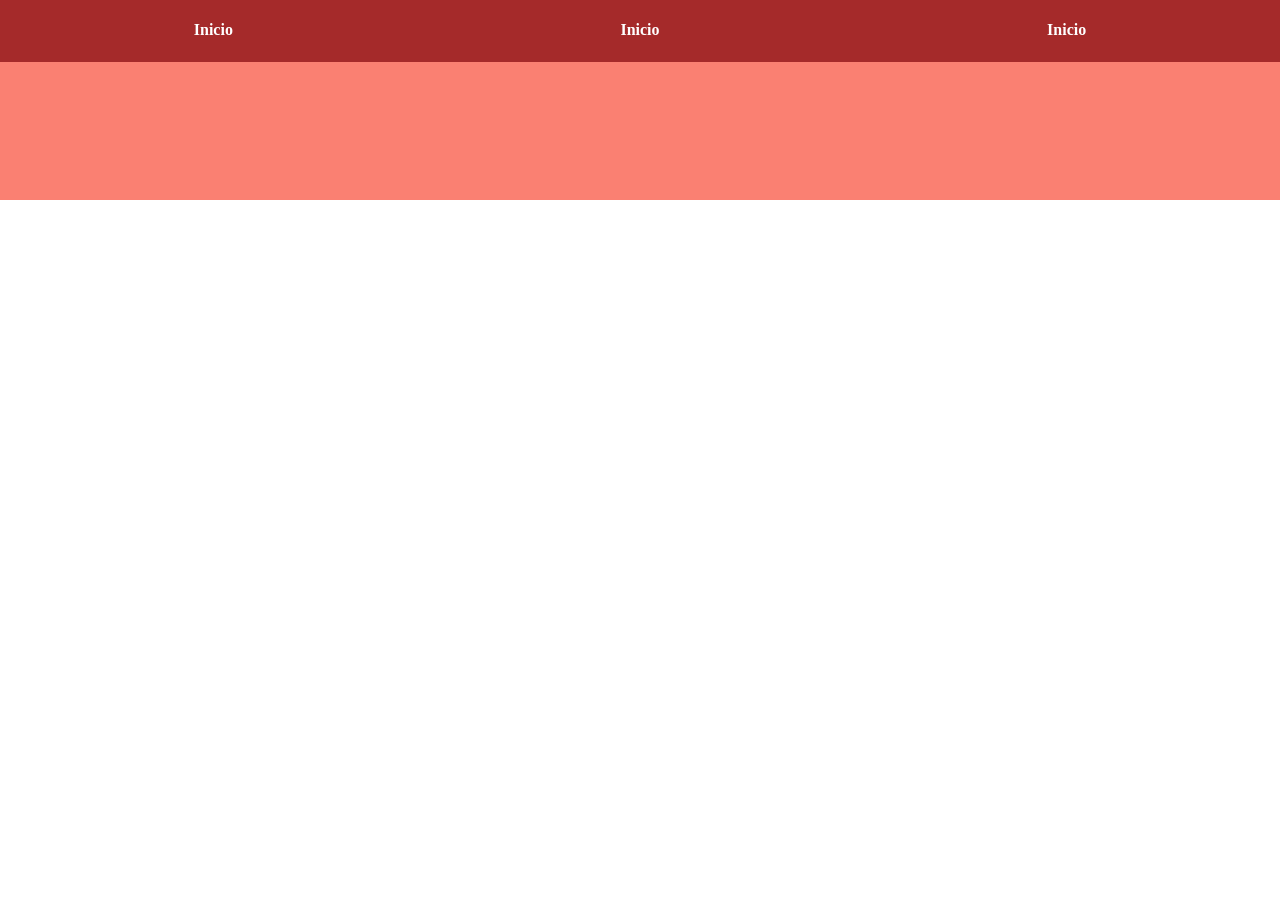
==== index.html @ d69a926d "Pagina web simple" ====
<!DOCTYPE html>
<html lang="es">
<head>
    <meta charset="UTF-8">
    <meta name="viewport" content="width=device-width, initial-scale=1.0">
    <title>Document</title>
    <link rel="stylesheet" href="css/style.css">
</head>
<body>
    <header class="principal">
        <nav class="menu">
            <a href="#" class="start">
                <strong>Inicio</strong>
            </a>
            <a href="#" class="mid">
                <strong>Inicio</strong>
            </a>
            <a href="#" class="end">
                <strong>Inicio</strong>
            </a>
        </nav>
    </header>
</body>
</html>
---- css/style.css ----
body {
    margin: 0px;
}
.principal {
    width: 100%;
    height: 200px;
    background-color: salmon;
    display: flex;
    flex-direction: row;
    align-items: center;
    justify-content: center;
    margin: 0;
}
.menu {
    display: flex;
    flex-direction: row;
    align-items: center;
    background-color: chocolate;
    height: 64px;
    width: 100%;
    margin-top: -140px;
}
a {
    text-decoration: none;
    color: white;
    transition: all 1s ease;
}
a:hover {
    background-color: chocolate;
    transition: all 1s ease;
}
.start {
    display: flex;
    flex-direction: row;
    align-items: center;
    height: 64px;
    width: 33.5%;
    justify-content: center;
    background-color: brown;
}
.mid {
    display: flex;
    flex-direction: row;
    align-items: center;
    justify-content: center;
    height: 64px;
    width: 33.5%;
    background-color: brown;
}
.end {
    display: flex;
    flex-direction: row;
    align-items: center;
    justify-content: center;
    float: right;
    height: 64px;
    width: 33.5%;
    background-color: brown;
}
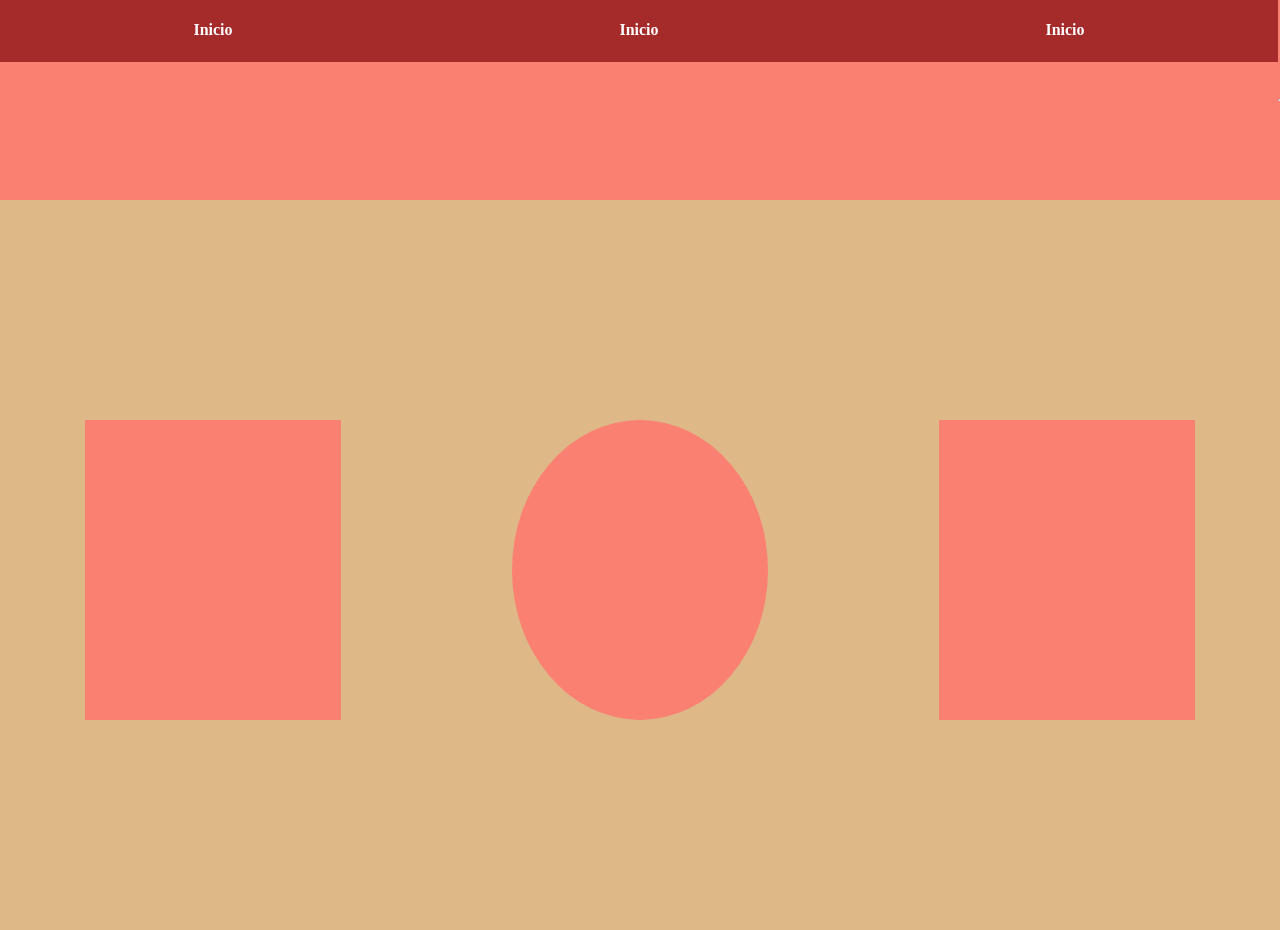
==== commit b6d1e786: "article" ====
--- a/index.html
+++ b/index.html
@@ -19,6 +19,18 @@
                 <strong>Inicio</strong>
             </a>
         </nav>
+        <hr>
     </header>
+    <article class="cuerpo">
+        <div class="features">
+            
+        </div>
+        <div class="features circulo">
+            
+        </div>
+        <div class="features">
+            
+        </div>
+    </article>
 </body>
 </html>
--- a/css/style.css
+++ b/css/style.css
@@ -58,3 +58,26 @@
     width: 33.5%;
     background-color: brown;
 }
+.cuerpo {
+    margin: auto;
+    height: 720px;
+    width: 100%;
+    background-color: burlywood;
+    padding-top: 10px;
+    display: flex;
+    flex-direction: row;
+    justify-content: center;
+    margin: auto;
+}
+.features {
+    height: 300px;
+    width: 20%;
+    display: flex;
+    flex-direction: row;
+    justify-content: center;
+    margin: auto;
+    background-color: salmon;
+}
+.circulo {
+    border-radius: 100%;
+}
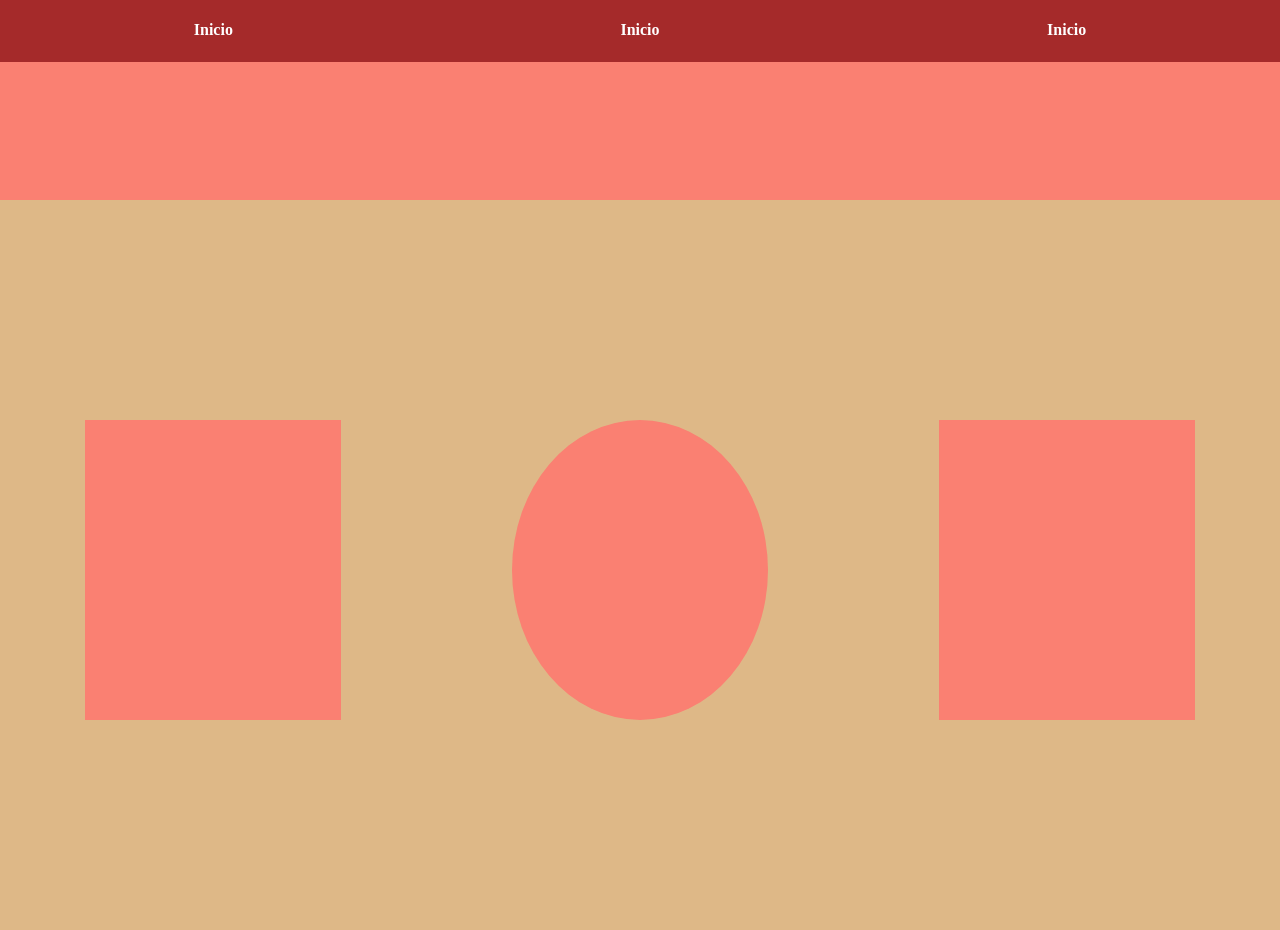
==== commit b60d3ab8: "Menú pegajoso" ====
--- a/index.html
+++ b/index.html
@@ -5,10 +5,11 @@
     <meta name="viewport" content="width=device-width, initial-scale=1.0">
     <title>Document</title>
     <link rel="stylesheet" href="css/style.css">
+    <script type="text/javascript" src="js/main.js"></script>
 </head>
 <body>
     <header class="principal">
-        <nav class="menu">
+        <nav class="menu sticky">
             <a href="#" class="start">
                 <strong>Inicio</strong>
             </a>
@@ -19,7 +20,6 @@
                 <strong>Inicio</strong>
             </a>
         </nav>
-        <hr>
     </header>
     <article class="cuerpo">
         <div class="features">
--- a/css/style.css
+++ b/css/style.css
@@ -80,4 +80,7 @@
 }
 .circulo {
     border-radius: 100%;
+}
+.menu.sticky {
+    position: fixed;
 }
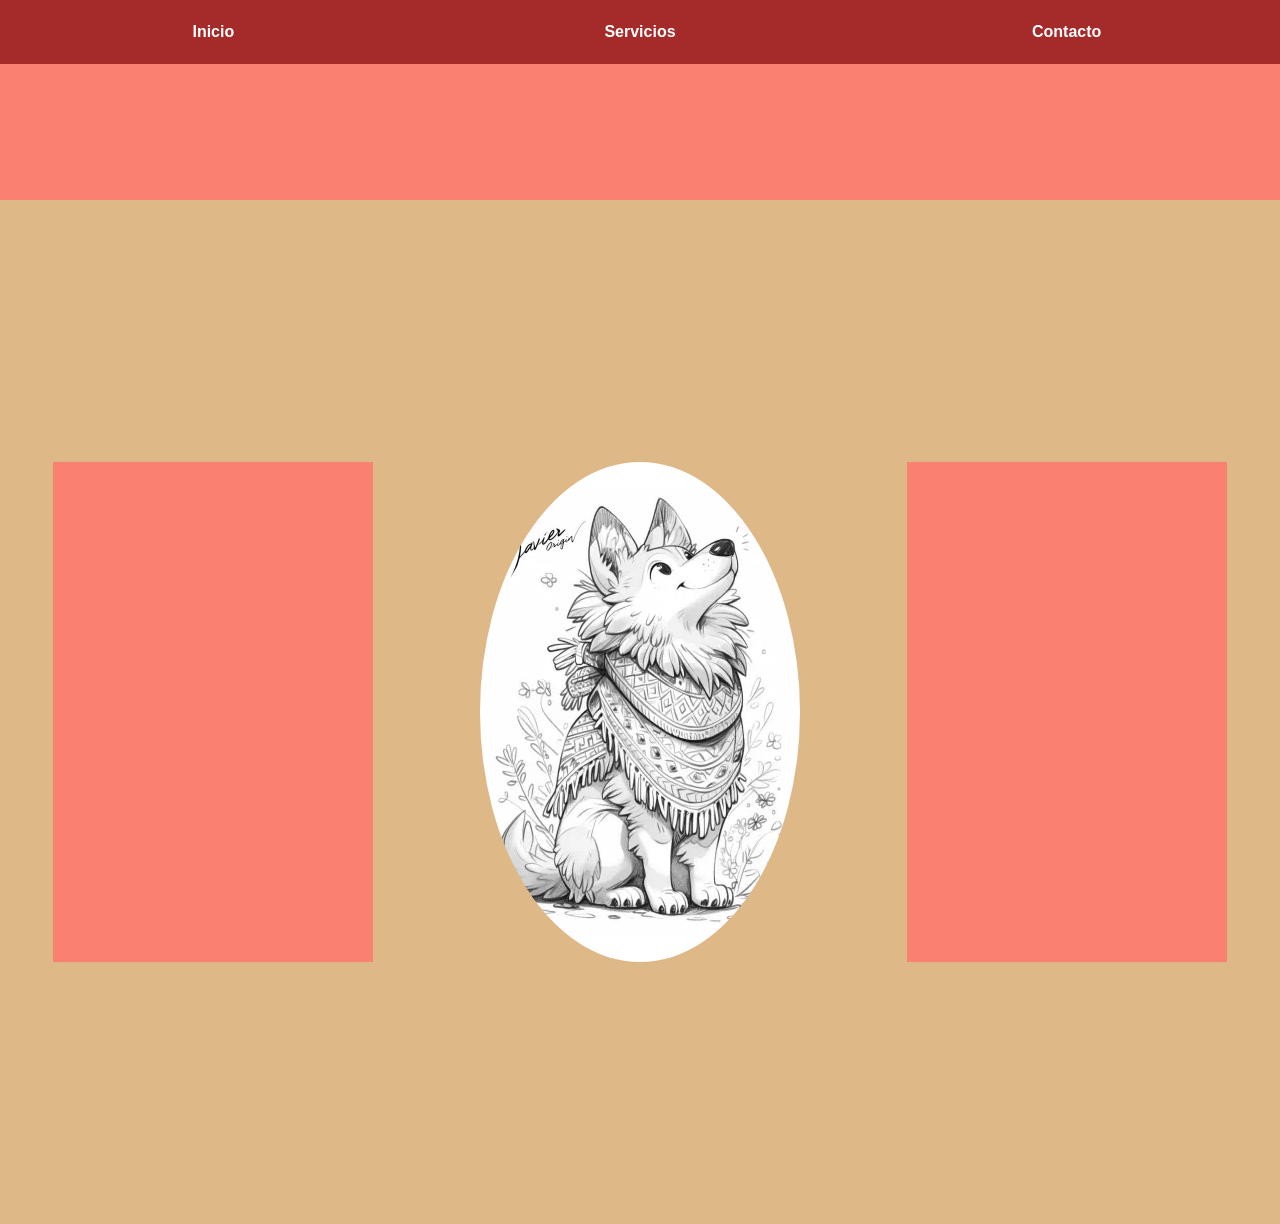
==== commit ddf387ab: "renombre" ====
--- a/index.html
+++ b/index.html
@@ -1,6 +1,7 @@
 <!DOCTYPE html>
 <html lang="es">
 <head>
+    <meta name="Author" content="ArchiStep">
     <meta charset="UTF-8">
     <meta name="viewport" content="width=device-width, initial-scale=1.0">
     <title>Document</title>
@@ -10,14 +11,14 @@
 <body>
     <header class="principal">
         <nav class="menu sticky">
-            <a href="#" class="start">
+            <a href="index.html" class="start">
                 <strong>Inicio</strong>
             </a>
-            <a href="#" class="mid">
-                <strong>Inicio</strong>
+            <a href="servicios.html" class="mid">
+                <strong>Servicios</strong>
             </a>
-            <a href="#" class="end">
-                <strong>Inicio</strong>
+            <a href="contacto.html" class="end">
+                <strong>Contacto</strong>
             </a>
         </nav>
     </header>
--- a/css/style.css
+++ b/css/style.css
@@ -1,6 +1,7 @@
 
 body {
     margin: 0px;
+    padding: 0px;
 }
 .principal {
     width: 100%;
@@ -10,7 +11,8 @@
     flex-direction: row;
     align-items: center;
     justify-content: center;
-    margin: 0;
+    margin: 0px;
+    font-family: Arial, Helvetica, sans-serif;
 }
 .menu {
     display: flex;
@@ -19,7 +21,7 @@
     background-color: chocolate;
     height: 64px;
     width: 100%;
-    margin-top: -140px;
+    margin-top: -137px;
 }
 a {
     text-decoration: none;
@@ -29,6 +31,17 @@
 a:hover {
     background-color: chocolate;
     transition: all 1s ease;
+}
+
+.cuerpo {
+    margin: auto;
+    height: 1024px;
+    width: 100%;
+    background-color: burlywood;
+    display: flex;
+    flex-direction: row;
+    justify-content: center;
+    margin: auto;
 }
 .start {
     display: flex;
@@ -58,20 +71,9 @@
     width: 33.5%;
     background-color: brown;
 }
-.cuerpo {
-    margin: auto;
-    height: 720px;
-    width: 100%;
-    background-color: burlywood;
-    padding-top: 10px;
-    display: flex;
-    flex-direction: row;
-    justify-content: center;
-    margin: auto;
-}
 .features {
-    height: 300px;
-    width: 20%;
+    height: 500px;
+    width: 25%;
     display: flex;
     flex-direction: row;
     justify-content: center;
@@ -80,7 +82,42 @@
 }
 .circulo {
     border-radius: 100%;
+    background-image: url("../img/perro.webp"); 
+    background-position: center;
+    background-repeat: no-repeat;
+    background-color: white;
 }
 .menu.sticky {
     position: fixed;
+}
+input.texto {
+    justify-content: center;
+    padding: 10px;
+}
+input.texto {
+    justify-content: center;
+    padding: 10px;
+}
+form {
+    font-family: Arial, Helvetica, sans-serif;
+    color: white;
+    display: flex;
+    flex-direction: column;
+    justify-content: center;
+    margin: 0 auto;
+    align-content: center;
+    align-items: center;
+}
+.boton {
+    background-color: chocolate;
+    padding: 20px;
+    color: white;
+    display: flex;
+    flex-direction: row;
+    font-size: x-large;
+    border-radius: 15px;
+}
+.contacto {
+    border: solid 3px brown;
+    border-radius: 10px;
 }
